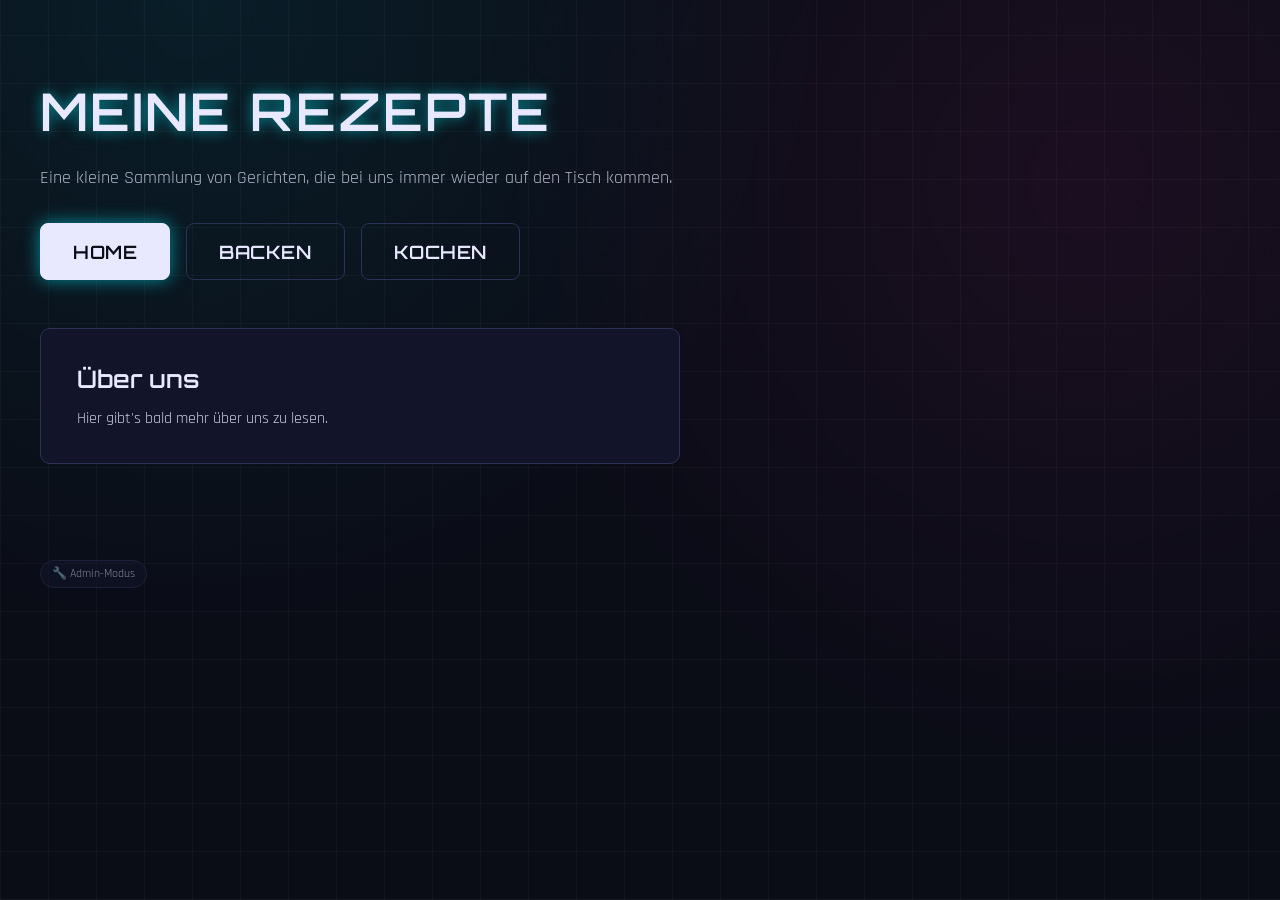
==== index.html @ 1519b30f "Layout großzügiger gestalten, Admin-Leiste aus Fixed-Position lösen Breitere Container (960px -> 128" ====
<!DOCTYPE html>
<html lang="de">
<head>
  <meta charset="UTF-8">
  <meta name="viewport" content="width=device-width, initial-scale=1.0">
  <title>Meine Rezepte</title>
  <link rel="preconnect" href="https://fonts.googleapis.com">
  <link rel="preconnect" href="https://fonts.gstatic.com" crossorigin>
  <link href="https://fonts.googleapis.com/css2?family=Orbitron:wght@600;700&family=Rajdhani:wght@500;600&display=swap" rel="stylesheet">
  <link rel="stylesheet" href="style.css">
</head>
<body>
  <header>
    <h1>Meine Rezepte</h1>
    <p>Eine kleine Sammlung von Gerichten, die bei uns immer wieder auf den Tisch kommen.</p>
  </header>

  <nav class="site-nav" aria-label="Hauptnavigation">
    <a class="nav-tab aktiv" href="index.html">Home</a>
    <a class="nav-tab" href="backen.html">Backen</a>
    <a class="nav-tab" href="kochen.html">Kochen</a>
  </nav>

  <main>
    <section class="ueber-uns">
      <h2>Über uns</h2>
      <p>Hier gibt's bald mehr über uns zu lesen.</p>
    </section>
  </main>

  <div class="admin-bereich">
    <button id="admin-toggle" class="admin-toggle" type="button" aria-pressed="false">🔧 Admin-Modus</button>
    <div class="admin-badge">🔧 Admin-Modus aktiv</div>
  </div>

  <script src="app.js"></script>
  <script>
    adminModusInitialisieren();
  </script>
</body>
</html>
---- style.css ----
:root {
  --bg: #0a0c16;
  --text: #E8E9FF;
  --karte-bg: #12152a;
  --linie: #2c3157;
  --backen: #ff2ea6;
  --kochen: #00f0ff;
  --font-headline: "Orbitron", sans-serif;
  --font-body: "Rajdhani", sans-serif;
  --karte-glow: 0 0 22px rgba(0, 240, 255, 0.25);
  --headline-glow: 0 0 14px rgba(0, 240, 255, 0.55);
  --headline-transform: uppercase;
  --headline-spacing: 0.04em;
}

* {
  box-sizing: border-box;
}

body {
  margin: 0;
  background:
    radial-gradient(circle at 15% 0%, rgba(0, 240, 255, 0.08), transparent 45%),
    radial-gradient(circle at 85% 20%, rgba(255, 46, 166, 0.07), transparent 45%),
    repeating-linear-gradient(0deg, rgba(232, 233, 255, 0.035) 0 1px, transparent 1px 48px),
    repeating-linear-gradient(90deg, rgba(232, 233, 255, 0.035) 0 1px, transparent 1px 48px),
    var(--bg);
  background-attachment: fixed;
  color: var(--text);
  font-family: var(--font-body);
  line-height: 1.5;
  transition: background 0.2s ease, color 0.2s ease;
}

header {
  max-width: 1280px;
  margin: 0 auto;
  padding: 4.5rem 2.5rem 2rem;
}

header h1 {
  font-family: var(--font-headline);
  font-weight: 600;
  font-size: 3.25rem;
  margin: 0 0 0.85rem;
  text-shadow: var(--headline-glow);
  text-transform: var(--headline-transform);
  letter-spacing: var(--headline-spacing);
}

header p {
  margin: 0;
  color: var(--text);
  opacity: 0.75;
  font-size: 1.15rem;
}

.site-nav {
  max-width: 1280px;
  margin: 0 auto;
  padding: 0 2.5rem 3rem;
  display: flex;
  gap: 1rem;
}

.nav-tab {
  font-family: var(--font-headline);
  font-weight: 600;
  font-size: 1.15rem;
  text-transform: uppercase;
  letter-spacing: 0.03em;
  text-decoration: none;
  background: transparent;
  border: 1px solid var(--linie);
  color: var(--text);
  padding: 0.85rem 2rem;
  border-radius: 8px;
  cursor: pointer;
  transition: box-shadow 0.15s ease, border-color 0.15s ease, transform 0.15s ease;
}

.nav-tab:hover {
  border-color: var(--text);
  transform: translateY(-2px);
}

.nav-tab.aktiv {
  background: var(--text);
  color: var(--bg);
  border-color: var(--text);
  box-shadow: 0 0 18px rgba(0, 240, 255, 0.55);
}

.nav-tab:focus-visible,
.button:focus-visible,
a:focus-visible {
  outline: 2px solid var(--text);
  outline-offset: 2px;
}

main {
  max-width: 1280px;
  margin: 0 auto;
  padding: 0 2.5rem 6rem;
}

.suche-feld {
  display: block;
  width: 100%;
  max-width: 380px;
  margin: 0 0 2.25rem;
  font-family: var(--font-body);
  font-size: 1rem;
  background: var(--karte-bg);
  border: 1px solid var(--linie);
  color: var(--text);
  padding: 0.65rem 1.1rem;
  border-radius: 8px;
}

.suche-feld::placeholder {
  color: var(--text);
  opacity: 0.5;
}

.suche-feld:focus-visible {
  outline: 2px solid var(--kochen);
  outline-offset: 2px;
  border-color: var(--kochen);
}

.grid {
  display: grid;
  grid-template-columns: repeat(auto-fill, minmax(280px, 1fr));
  gap: 2rem;
}

.ueber-uns {
  background: var(--karte-bg);
  border: 1px solid var(--linie);
  border-radius: 10px;
  padding: 2rem 2.25rem;
  max-width: 640px;
}

.ueber-uns h2 {
  font-family: var(--font-headline);
  font-weight: 600;
  font-size: 1.5rem;
  margin: 0 0 0.6rem;
}

.ueber-uns p {
  margin: 0;
  opacity: 0.85;
}

.karte {
  background: var(--karte-bg);
  border: 1px solid var(--linie);
  border-radius: 10px;
  overflow: hidden;
  transition: transform 0.15s ease, box-shadow 0.15s ease, border-color 0.15s ease;
}

.karte:hover {
  transform: translateY(-3px);
  box-shadow: var(--karte-glow);
  border-color: var(--kochen);
}

.karte img {
  width: 100%;
  height: 180px;
  object-fit: cover;
  display: block;
  border-bottom: 1px solid var(--linie);
}

.karte-inhalt {
  padding: 1.4rem 1.5rem 1.6rem;
}

.karte h2 {
  font-family: var(--font-headline);
  font-weight: 600;
  font-size: 1.3rem;
  margin: 0 0 0.5rem;
}

.kategorie-label {
  display: inline-flex;
  align-items: center;
  gap: 0.45rem;
  font-size: 0.9rem;
  margin-bottom: 1rem;
}

.punkt {
  width: 9px;
  height: 9px;
  border-radius: 50%;
  display: inline-block;
  box-shadow: 0 0 6px currentColor;
}

.punkt.backen {
  background: var(--backen);
  color: var(--backen);
}

.punkt.kochen {
  background: var(--kochen);
  color: var(--kochen);
}

.karte-buttons {
  display: flex;
  gap: 0.6rem;
}

.button {
  font-family: var(--font-body);
  font-size: 0.9rem;
  text-decoration: none;
  color: var(--text);
  background: transparent;
  border: 1px solid var(--linie);
  border-radius: 6px;
  padding: 0.5rem 0.9rem;
  cursor: pointer;
  transition: box-shadow 0.15s ease, border-color 0.15s ease;
}

.button:hover {
  border-color: var(--kochen);
  box-shadow: 0 0 10px rgba(0, 240, 255, 0.4);
}

.admin-bereich {
  max-width: 1280px;
  margin: 0 auto;
  padding: 0 2.5rem 3rem;
  display: flex;
  align-items: center;
  gap: 0.75rem;
}

.admin-toggle {
  font-family: var(--font-body);
  font-size: 0.75rem;
  background: var(--karte-bg);
  border: 1px solid var(--linie);
  color: var(--text);
  padding: 0.35rem 0.7rem;
  border-radius: 999px;
  cursor: pointer;
  opacity: 0.55;
  transition: opacity 0.15s ease, border-color 0.15s ease;
}

.admin-toggle:hover,
.admin-toggle:focus-visible {
  opacity: 1;
  border-color: var(--kochen);
}

.admin-badge {
  display: none;
  background: var(--karte-bg);
  border: 1px solid var(--backen);
  color: var(--backen);
  padding: 0.35rem 0.8rem;
  border-radius: 999px;
  font-family: var(--font-body);
  font-size: 0.8rem;
  box-shadow: 0 0 12px rgba(255, 46, 166, 0.4);
}

:root[data-admin] .admin-badge {
  display: inline-block;
}

@media (max-width: 600px) {
  .grid {
    grid-template-columns: 1fr;
  }

  header h1 {
    font-size: 2.2rem;
  }

  header,
  .site-nav,
  main {
    padding-left: 1.25rem;
    padding-right: 1.25rem;
  }
}
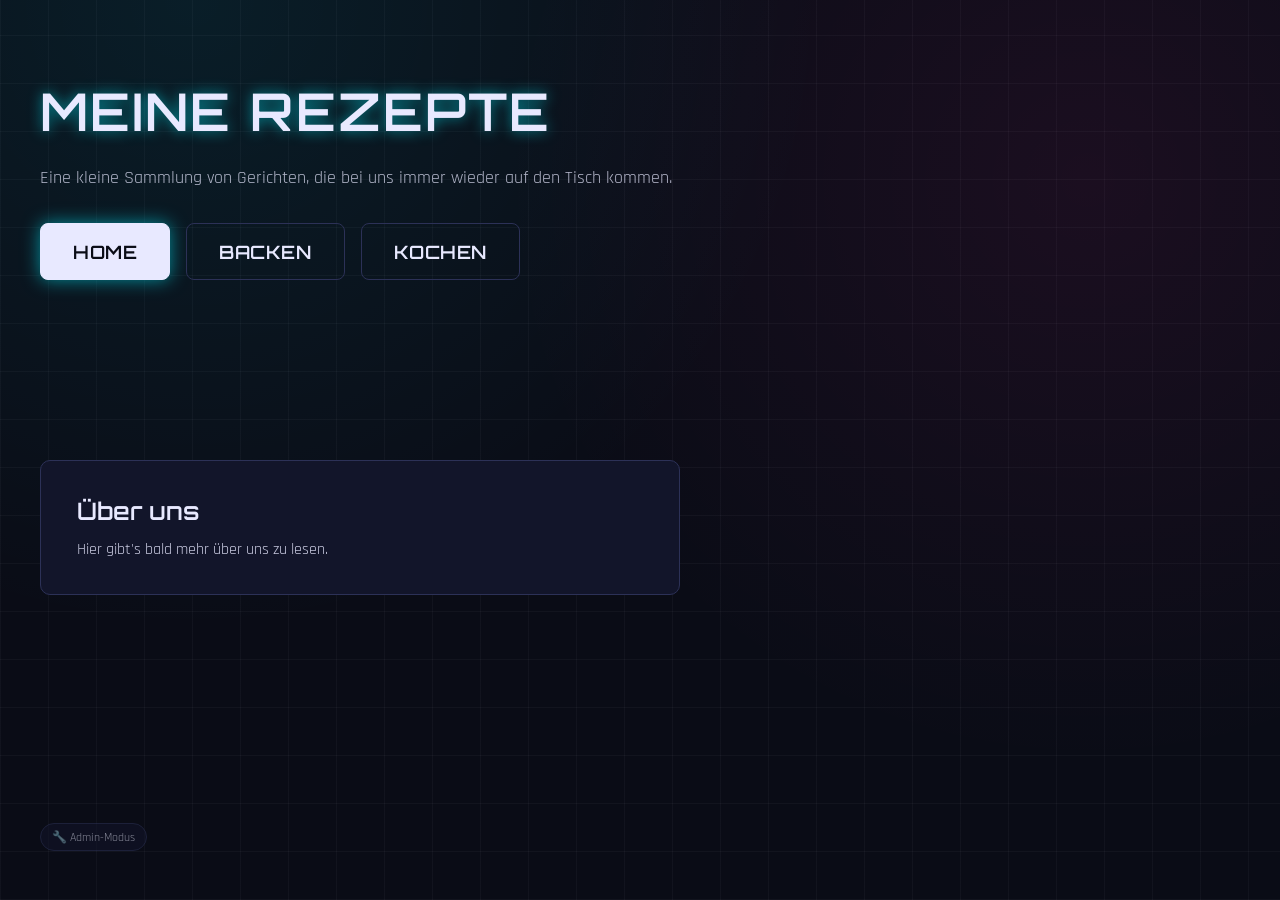
==== commit 7a5b277d: "Home-Inhalt vertikal zentrieren statt oben festzukleben Bei wenig Inhalt (nur "Über uns") wirkte die" ====
--- a/index.html
+++ b/index.html
@@ -21,7 +21,7 @@
     <a class="nav-tab" href="kochen.html">Kochen</a>
   </nav>
 
-  <main>
+  <main class="main-zentriert">
     <section class="ueber-uns">
       <h2>Über uns</h2>
       <p>Hier gibt's bald mehr über uns zu lesen.</p>
--- a/style.css
+++ b/style.css
@@ -104,6 +104,13 @@
   padding: 0 2.5rem 6rem;
 }
 
+.main-zentriert {
+  min-height: 55vh;
+  display: flex;
+  flex-direction: column;
+  justify-content: center;
+}
+
 .suche-feld {
   display: block;
   width: 100%;
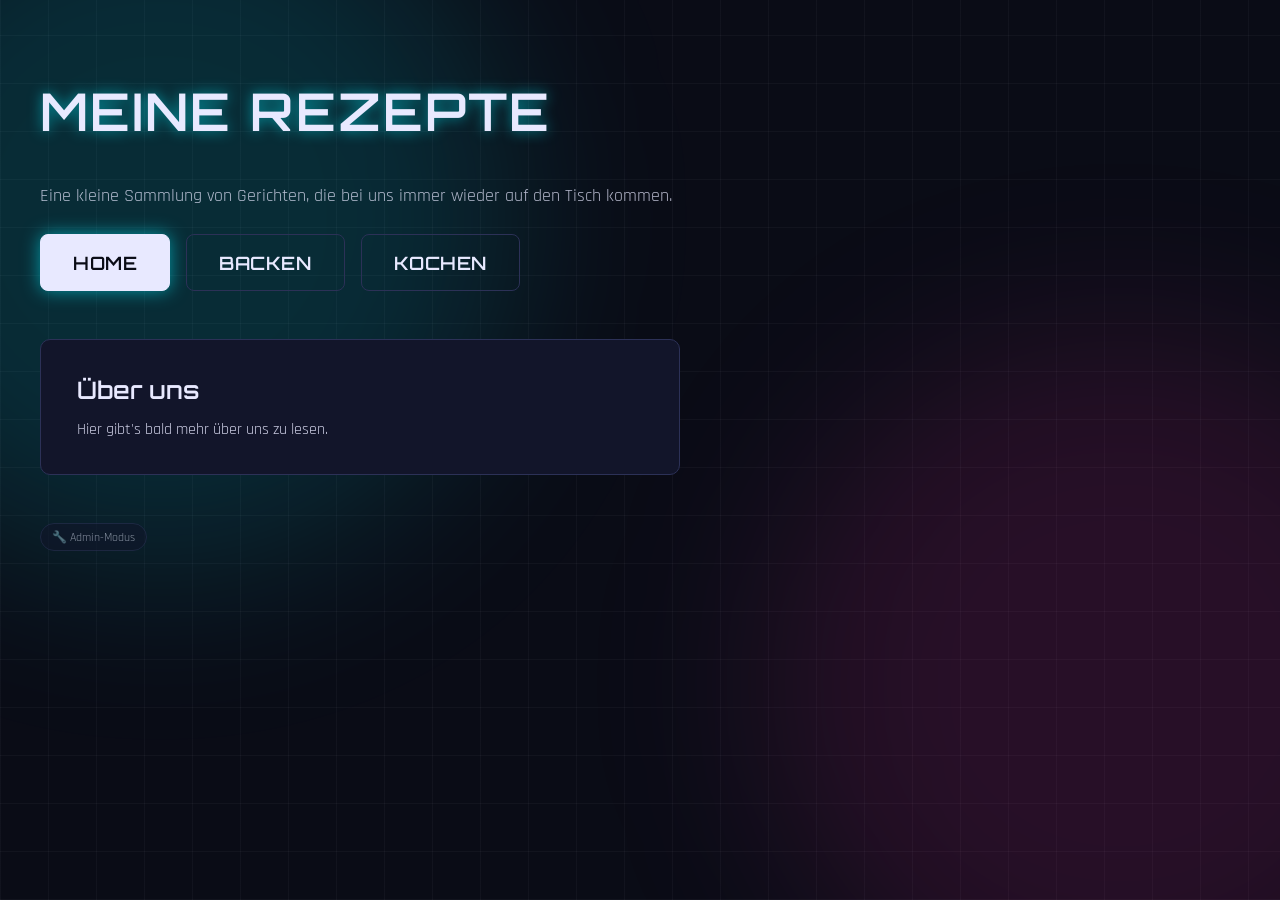
==== commit 2115afdd: "Seiten auf positioniertes Element-Schema umstellen (Fundament für Editor) Phase 0 des Plans für eine" ====
--- a/index.html
+++ b/index.html
@@ -10,32 +10,15 @@
   <link rel="stylesheet" href="style.css">
 </head>
 <body>
-  <header>
-    <h1>Meine Rezepte</h1>
-    <p>Eine kleine Sammlung von Gerichten, die bei uns immer wieder auf den Tisch kommen.</p>
-  </header>
-
-  <nav class="site-nav" aria-label="Hauptnavigation">
-    <a class="nav-tab aktiv" href="index.html">Home</a>
-    <a class="nav-tab" href="backen.html">Backen</a>
-    <a class="nav-tab" href="kochen.html">Kochen</a>
-  </nav>
-
-  <main class="main-zentriert">
-    <section class="ueber-uns">
-      <h2>Über uns</h2>
-      <p>Hier gibt's bald mehr über uns zu lesen.</p>
-    </section>
+  <main>
+    <div class="leinwand-aussen" id="leinwand-aussen">
+      <div class="leinwand" id="leinwand"></div>
+    </div>
   </main>
-
-  <div class="admin-bereich">
-    <button id="admin-toggle" class="admin-toggle" type="button" aria-pressed="false">🔧 Admin-Modus</button>
-    <div class="admin-badge">🔧 Admin-Modus aktiv</div>
-  </div>
 
   <script src="app.js"></script>
   <script>
-    adminModusInitialisieren();
+    seiteRendern("seiten/home.json");
   </script>
 </body>
 </html>
--- a/style.css
+++ b/style.css
@@ -19,9 +19,9 @@
 
 body {
   margin: 0;
+  position: relative;
+  overflow-x: hidden;
   background:
-    radial-gradient(circle at 15% 0%, rgba(0, 240, 255, 0.08), transparent 45%),
-    radial-gradient(circle at 85% 20%, rgba(255, 46, 166, 0.07), transparent 45%),
     repeating-linear-gradient(0deg, rgba(232, 233, 255, 0.035) 0 1px, transparent 1px 48px),
     repeating-linear-gradient(90deg, rgba(232, 233, 255, 0.035) 0 1px, transparent 1px 48px),
     var(--bg);
@@ -32,23 +32,77 @@
   transition: background 0.2s ease, color 0.2s ease;
 }
 
-header {
+body::before,
+body::after {
+  content: "";
+  position: fixed;
+  width: 55vmax;
+  height: 55vmax;
+  border-radius: 50%;
+  filter: blur(90px);
+  z-index: -1;
+  pointer-events: none;
+}
+
+body::before {
+  top: -15%;
+  left: -15%;
+  background: rgba(0, 240, 255, 0.14);
+  animation: glow-drift-a 24s ease-in-out infinite alternate;
+}
+
+body::after {
+  bottom: -15%;
+  right: -15%;
+  background: rgba(255, 46, 166, 0.12);
+  animation: glow-drift-b 28s ease-in-out infinite alternate;
+}
+
+@keyframes glow-drift-a {
+  0% { transform: translate(0, 0); }
+  100% { transform: translate(12vw, 8vh); }
+}
+
+@keyframes glow-drift-b {
+  0% { transform: translate(0, 0); }
+  100% { transform: translate(-10vw, -10vh); }
+}
+
+@media (prefers-reduced-motion: reduce) {
+  body::before,
+  body::after {
+    animation: none;
+  }
+}
+
+.leinwand-aussen {
   max-width: 1280px;
   margin: 0 auto;
-  padding: 4.5rem 2.5rem 2rem;
-}
-
-header h1 {
+  position: relative;
+  overflow: hidden;
+}
+
+.leinwand {
+  position: relative;
+  width: 1280px;
+  transform-origin: top left;
+}
+
+.leinwand-element {
+  position: absolute;
+}
+
+.leinwand-h1 {
   font-family: var(--font-headline);
   font-weight: 600;
   font-size: 3.25rem;
-  margin: 0 0 0.85rem;
+  margin: 0;
   text-shadow: var(--headline-glow);
   text-transform: var(--headline-transform);
   letter-spacing: var(--headline-spacing);
 }
 
-header p {
+.leinwand-p {
   margin: 0;
   color: var(--text);
   opacity: 0.75;
@@ -56,9 +110,6 @@
 }
 
 .site-nav {
-  max-width: 1280px;
-  margin: 0 auto;
-  padding: 0 2.5rem 3rem;
   display: flex;
   gap: 1rem;
 }
@@ -98,19 +149,6 @@
   outline-offset: 2px;
 }
 
-main {
-  max-width: 1280px;
-  margin: 0 auto;
-  padding: 0 2.5rem 6rem;
-}
-
-.main-zentriert {
-  min-height: 55vh;
-  display: flex;
-  flex-direction: column;
-  justify-content: center;
-}
-
 .suche-feld {
   display: block;
   width: 100%;
@@ -245,12 +283,10 @@
 }
 
 .admin-bereich {
-  max-width: 1280px;
-  margin: 0 auto;
-  padding: 0 2.5rem 3rem;
   display: flex;
   align-items: center;
   gap: 0.75rem;
+  padding-bottom: 3rem;
 }
 
 .admin-toggle {
@@ -293,14 +329,37 @@
     grid-template-columns: 1fr;
   }
 
-  header h1 {
+  .leinwand-h1 {
     font-size: 2.2rem;
   }
 
-  header,
-  .site-nav,
-  main {
+  .leinwand-aussen {
+    max-width: none;
+    overflow: visible;
     padding-left: 1.25rem;
     padding-right: 1.25rem;
   }
-}
+
+  .leinwand {
+    width: 100% !important;
+    height: auto !important;
+    transform: none !important;
+  }
+
+  .leinwand-element {
+    position: static !important;
+    left: auto !important;
+    top: auto !important;
+    width: 100% !important;
+    margin-bottom: 1.5rem;
+  }
+
+  .site-nav {
+    flex-wrap: wrap;
+  }
+
+  .nav-tab {
+    font-size: 1rem;
+    padding: 0.7rem 1.25rem;
+  }
+}
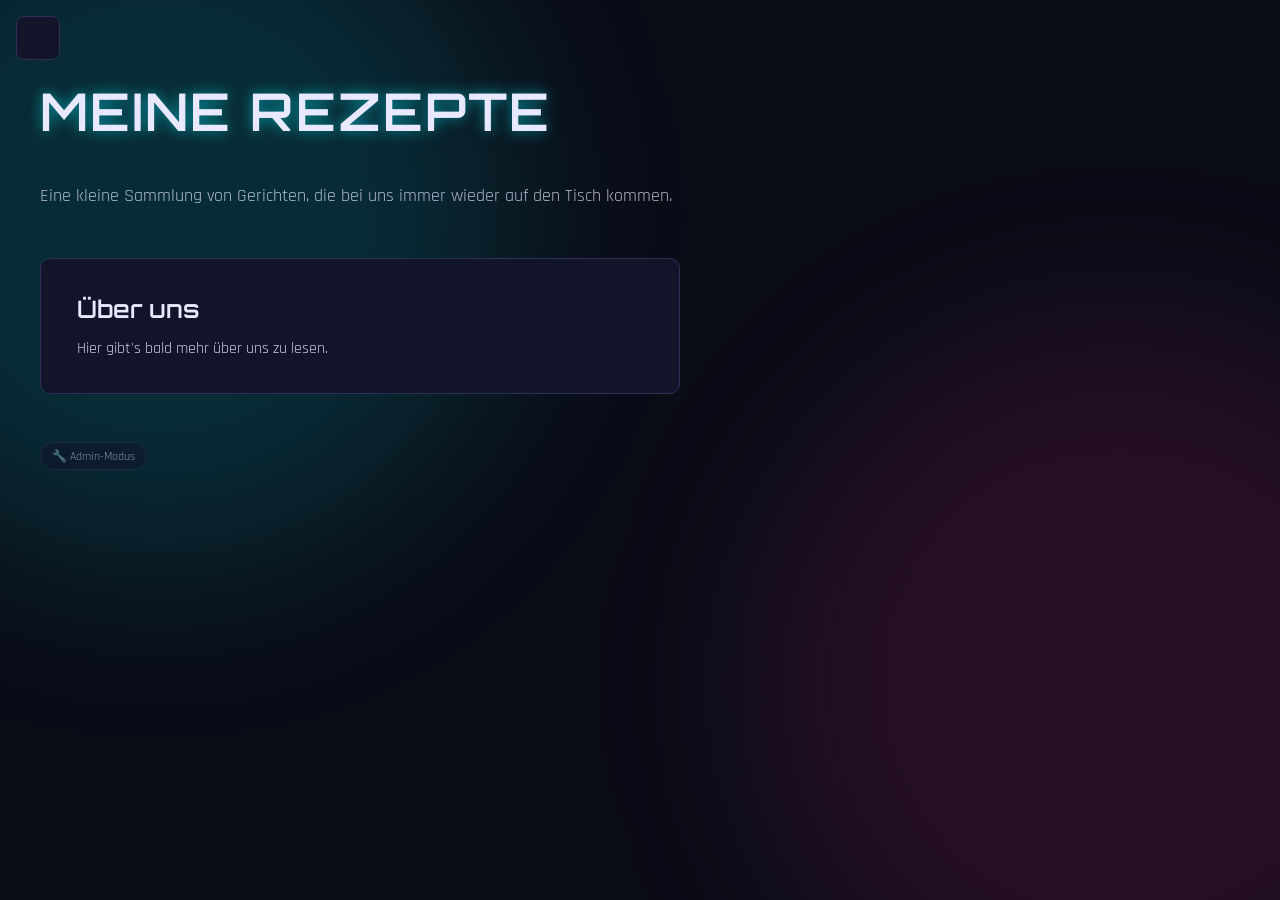
==== commit a0b81b76: "Rezept-Detailseite, Filter, Countdown, Zufalls-Rezept, Favicon und Open Graph Co-Authored-By: Claude" ====
--- a/index.html
+++ b/index.html
@@ -4,6 +4,14 @@
   <meta charset="UTF-8">
   <meta name="viewport" content="width=device-width, initial-scale=1.0">
   <title>Meine Rezepte</title>
+  <meta name="description" content="Unsere Rezeptsammlung zum Backen und Kochen, mit Festen und Jahreszeiten.">
+  <meta property="og:type" content="website">
+  <meta property="og:locale" content="de_DE">
+  <meta property="og:site_name" content="Meine Rezepte">
+  <meta property="og:title" content="Meine Rezepte">
+  <meta property="og:description" content="Unsere Rezeptsammlung zum Backen und Kochen, mit Festen und Jahreszeiten.">
+  <meta property="og:url" content="https://redcommand99779.github.io/websiterezepte/">
+  <link rel="icon" type="image/svg+xml" href="favicon.svg">
   <link rel="preconnect" href="https://fonts.googleapis.com">
   <link rel="preconnect" href="https://fonts.gstatic.com" crossorigin>
   <link href="https://fonts.googleapis.com/css2?family=Orbitron:wght@600;700&family=Rajdhani:wght@500;600&display=swap" rel="stylesheet">
--- a/style.css
+++ b/style.css
@@ -21,11 +21,7 @@
   margin: 0;
   position: relative;
   overflow-x: hidden;
-  background:
-    repeating-linear-gradient(0deg, rgba(232, 233, 255, 0.035) 0 1px, transparent 1px 48px),
-    repeating-linear-gradient(90deg, rgba(232, 233, 255, 0.035) 0 1px, transparent 1px 48px),
-    var(--bg);
-  background-attachment: fixed;
+  background: var(--bg);
   color: var(--text);
   font-family: var(--font-body);
   line-height: 1.5;
@@ -90,6 +86,59 @@
 
 .leinwand-element {
   position: absolute;
+  z-index: 1;
+}
+
+.leinwand-element[data-typ="kasten"] {
+  z-index: 0;
+}
+
+.leinwand-element[data-typ="seitenende"],
+.leinwand-element.nach-seitenende {
+  display: none;
+}
+
+.leinwand-kasten {
+  width: 100%;
+  height: 100%;
+  background: var(--karte-bg);
+  border: 1px solid var(--linie);
+  border-radius: 10px;
+}
+
+.leinwand-bild {
+  display: block;
+  width: 100%;
+  height: 100%;
+  object-fit: cover;
+  border: 1px solid var(--linie);
+  border-radius: 10px;
+}
+
+.leinwand-knopf {
+  display: flex;
+  align-items: center;
+  justify-content: center;
+  box-sizing: border-box;
+  height: 100%;
+  padding: 0.8rem 1.8rem;
+  font-size: 1.05rem;
+  white-space: nowrap;
+}
+
+.leinwand-text {
+  margin: 0;
+  font-size: 1.15rem;
+  line-height: 1.6;
+}
+
+.leinwand-h2 {
+  margin: 0;
+  font-family: var(--font-headline);
+  font-weight: 600;
+  font-size: 2rem;
+  text-shadow: var(--headline-glow);
+  letter-spacing: var(--headline-spacing);
 }
 
 .leinwand-h1 {
@@ -109,40 +158,270 @@
   font-size: 1.15rem;
 }
 
-.site-nav {
-  display: flex;
-  gap: 1rem;
-}
-
-.nav-tab {
+.seitenleiste-knopf {
+  position: fixed;
+  top: 16px;
+  left: 16px;
+  z-index: 110;
+  display: flex;
+  flex-direction: column;
+  justify-content: center;
+  gap: 5px;
+  width: 44px;
+  height: 44px;
+  padding: 0 11px;
+  background: var(--karte-bg);
+  border: 1px solid var(--linie);
+  border-radius: 8px;
+  cursor: pointer;
+  transition: border-color 0.15s ease, box-shadow 0.15s ease;
+}
+
+.seitenleiste-knopf span {
+  display: block;
+  height: 2px;
+  background: var(--text);
+  border-radius: 1px;
+}
+
+.seitenleiste-knopf:hover,
+.seitenleiste-knopf[aria-expanded="true"] {
+  border-color: var(--text);
+  box-shadow: 0 0 14px rgba(0, 240, 255, 0.4);
+}
+
+.seitenleiste-hintergrund {
+  position: fixed;
+  inset: 0;
+  z-index: 100;
+  background: rgba(5, 6, 12, 0.6);
+  opacity: 0;
+  visibility: hidden;
+  transition: opacity 0.2s ease, visibility 0s linear 0.2s;
+}
+
+.seitenleiste-hintergrund.offen {
+  opacity: 1;
+  visibility: visible;
+  transition-delay: 0s;
+}
+
+.seitenleiste {
+  position: fixed;
+  top: 0;
+  bottom: 0;
+  left: 0;
+  z-index: 105;
+  width: 280px;
+  max-width: 85vw;
+  padding: 76px 1rem 1.5rem;
+  overflow-y: auto;
+  background: var(--karte-bg);
+  border-right: 1px solid var(--linie);
+  transform: translateX(-100%);
+  visibility: hidden;
+  transition: transform 0.2s ease, visibility 0s linear 0.2s;
+}
+
+.seitenleiste.offen {
+  transform: none;
+  visibility: visible;
+  box-shadow: 0 0 30px rgba(0, 240, 255, 0.2);
+  transition-delay: 0s;
+}
+
+@media (prefers-reduced-motion: reduce) {
+  .seitenleiste,
+  .seitenleiste-hintergrund {
+    transition: none;
+  }
+}
+
+.seitenleiste nav {
+  display: flex;
+  flex-direction: column;
+  gap: 0.35rem;
+}
+
+.seitenleiste-link {
+  display: block;
   font-family: var(--font-headline);
   font-weight: 600;
-  font-size: 1.15rem;
+  font-size: 1rem;
   text-transform: uppercase;
   letter-spacing: 0.03em;
   text-decoration: none;
-  background: transparent;
-  border: 1px solid var(--linie);
-  color: var(--text);
-  padding: 0.85rem 2rem;
+  color: var(--text);
+  padding: 0.7rem 1rem;
+  border: 1px solid transparent;
   border-radius: 8px;
-  cursor: pointer;
-  transition: box-shadow 0.15s ease, border-color 0.15s ease, transform 0.15s ease;
-}
-
-.nav-tab:hover {
-  border-color: var(--text);
-  transform: translateY(-2px);
-}
-
-.nav-tab.aktiv {
+  transition: border-color 0.15s ease, background 0.15s ease;
+}
+
+.seitenleiste-link:hover {
+  border-color: var(--linie);
+}
+
+.seitenleiste-link.aktiv {
   background: var(--text);
   color: var(--bg);
+  box-shadow: 0 0 18px rgba(0, 240, 255, 0.55);
+}
+
+.seitenleiste-link small {
+  display: block;
+  font-family: var(--font-body);
+  font-size: 0.85rem;
+  font-weight: 500;
+  text-transform: none;
+  letter-spacing: 0;
+  opacity: 0.7;
+}
+
+.seitenleiste-link.gesperrt {
+  opacity: 0.4;
+  cursor: not-allowed;
+}
+
+.seitenleiste-link.gesperrt:hover {
+  border-color: transparent;
+}
+
+.seitenleiste-gruppe {
+  margin-top: 0.75rem;
+}
+
+.seitenleiste-gruppe summary {
+  display: flex;
+  align-items: center;
+  justify-content: space-between;
+  padding: 0.5rem 1rem;
+  cursor: pointer;
+  list-style: none;
+  font-size: 0.85rem;
+  font-weight: 600;
+  text-transform: uppercase;
+  letter-spacing: 0.12em;
+  opacity: 0.65;
+}
+
+.seitenleiste-gruppe summary::-webkit-details-marker {
+  display: none;
+}
+
+.seitenleiste-gruppe summary::after {
+  content: "";
+  width: 0.5rem;
+  height: 0.5rem;
+  border-right: 2px solid currentColor;
+  border-bottom: 2px solid currentColor;
+  transform: rotate(45deg);
+  transition: transform 0.15s ease;
+}
+
+.seitenleiste-gruppe[open] summary::after {
+  transform: rotate(-135deg);
+}
+
+.seitenleiste-gruppe .seitenleiste-link {
+  margin-top: 0.35rem;
+}
+
+.seitenleiste-zufall {
+  width: 100%;
+  margin-bottom: 0.5rem;
+  background: transparent;
+  border-color: var(--linie);
+  text-align: left;
+  cursor: pointer;
+}
+
+.seitenleiste-zufall:hover {
   border-color: var(--text);
-  box-shadow: 0 0 18px rgba(0, 240, 255, 0.55);
-}
-
-.nav-tab:focus-visible,
+}
+
+.seitenleiste-hinweis {
+  margin: 0 0 0.75rem;
+  padding: 0 1rem;
+  font-size: 0.9rem;
+  opacity: 0.7;
+}
+
+.seitenleiste-hinweis:empty {
+  display: none;
+}
+
+.zurueck-link {
+  display: inline-block;
+  margin-bottom: 1rem;
+  color: var(--text);
+  opacity: 0.75;
+  text-decoration: none;
+}
+
+.zurueck-link:hover {
+  opacity: 1;
+}
+
+.rezept-meta {
+  display: flex;
+  flex-wrap: wrap;
+  gap: 0.5rem;
+  margin: 1rem 0 1.5rem;
+}
+
+.rezept-meta-chip {
+  font-size: 0.95rem;
+  padding: 0.2rem 0.85rem;
+  border: 1px solid var(--linie);
+  border-radius: 999px;
+  background: var(--karte-bg);
+}
+
+.rezept-bild {
+  display: block;
+  width: 100%;
+  height: 320px;
+  object-fit: cover;
+  margin-bottom: 1.5rem;
+  border: 1px solid var(--linie);
+  border-radius: 10px;
+}
+
+.rezept-abschnitt {
+  margin: 1.5rem 0 0.75rem;
+  font-family: var(--font-headline);
+  font-weight: 600;
+  font-size: 1.4rem;
+  text-shadow: var(--headline-glow);
+}
+
+#rezept-detail ul,
+#rezept-detail ol {
+  margin: 0;
+  padding-left: 1.4rem;
+  font-size: 1.15rem;
+  line-height: 1.7;
+}
+
+#rezept-detail li {
+  margin-bottom: 0.35rem;
+}
+
+.rezept-pdf {
+  display: inline-block;
+  margin-top: 1.75rem;
+}
+
+.leer-hinweis {
+  margin: 0;
+  font-size: 1.15rem;
+  opacity: 0.6;
+}
+
+.seitenleiste-link:focus-visible,
+.seitenleiste-knopf:focus-visible,
+.seitenleiste-gruppe summary:focus-visible,
 .button:focus-visible,
 a:focus-visible {
   outline: 2px solid var(--text);
@@ -153,7 +432,7 @@
   display: block;
   width: 100%;
   max-width: 380px;
-  margin: 0 0 2.25rem;
+  margin: 0 0 1rem;
   font-family: var(--font-body);
   font-size: 1rem;
   background: var(--karte-bg);
@@ -174,10 +453,49 @@
   border-color: var(--kochen);
 }
 
+.filter-leiste {
+  display: flex;
+  flex-wrap: wrap;
+  gap: 0.6rem;
+}
+
+.filter-leiste[hidden] {
+  display: none;
+}
+
+.filter-chip {
+  font-family: var(--font-body);
+  font-size: 0.95rem;
+  font-weight: 600;
+  color: var(--text);
+  background: transparent;
+  border: 1px solid var(--linie);
+  border-radius: 999px;
+  padding: 0.35rem 1rem;
+  cursor: pointer;
+  transition: border-color 0.15s ease, background 0.15s ease;
+}
+
+.filter-chip:hover {
+  border-color: var(--text);
+}
+
+.filter-chip[aria-pressed="true"] {
+  background: var(--text);
+  color: var(--bg);
+  border-color: var(--text);
+}
+
+.filter-chip:focus-visible {
+  outline: 2px solid var(--text);
+  outline-offset: 2px;
+}
+
 .grid {
   display: grid;
   grid-template-columns: repeat(auto-fill, minmax(280px, 1fr));
   gap: 2rem;
+  margin-top: 1.25rem;
 }
 
 .ueber-uns {
@@ -220,6 +538,25 @@
   object-fit: cover;
   display: block;
   border-bottom: 1px solid var(--linie);
+}
+
+.karte-bildlink {
+  display: block;
+}
+
+.karte-bild-leer {
+  height: 180px;
+  background: var(--bg);
+  border-bottom: 1px solid var(--linie);
+}
+
+.karte h2 a {
+  color: inherit;
+  text-decoration: none;
+}
+
+.karte h2 a:hover {
+  text-shadow: var(--headline-glow);
 }
 
 .karte-inhalt {
@@ -336,8 +673,7 @@
   .leinwand-aussen {
     max-width: none;
     overflow: visible;
-    padding-left: 1.25rem;
-    padding-right: 1.25rem;
+    padding: 4.5rem 1.25rem 0;
   }
 
   .leinwand {
@@ -353,13 +689,4 @@
     width: 100% !important;
     margin-bottom: 1.5rem;
   }
-
-  .site-nav {
-    flex-wrap: wrap;
-  }
-
-  .nav-tab {
-    font-size: 1rem;
-    padding: 0.7rem 1.25rem;
-  }
-}
+}
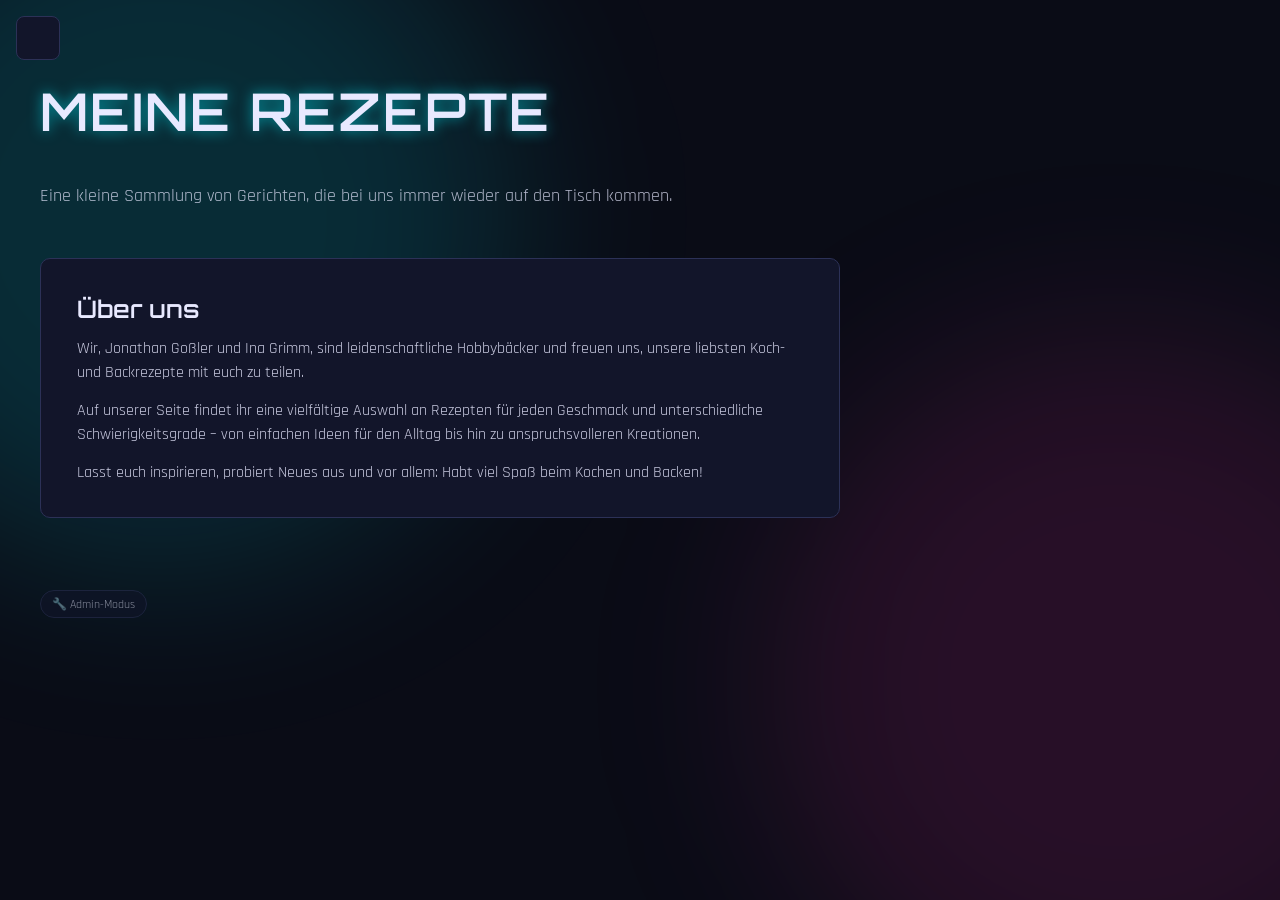
==== commit abcdf1d3: "Besucherstatistik mit GoatCounter Co-Authored-By: Claude Sonnet 5.5 <noreply@anthropic.com>" ====
--- a/index.html
+++ b/index.html
@@ -24,6 +24,7 @@
     </div>
   </main>
 
+  <script src="stats.js"></script>
   <script src="app.js"></script>
   <script>
     seiteRendern("seiten/home.json");
--- a/style.css
+++ b/style.css
@@ -278,8 +278,12 @@
   opacity: 0.7;
 }
 
+.seitenleiste-link .countdown:empty {
+  display: none;
+}
+
 .seitenleiste-link.gesperrt {
-  opacity: 0.4;
+  opacity: 0.55;
   cursor: not-allowed;
 }
 
@@ -503,7 +507,7 @@
   border: 1px solid var(--linie);
   border-radius: 10px;
   padding: 2rem 2.25rem;
-  max-width: 640px;
+  max-width: 800px;
 }
 
 .ueber-uns h2 {
@@ -514,8 +518,12 @@
 }
 
 .ueber-uns p {
-  margin: 0;
+  margin: 0 0 0.9rem;
   opacity: 0.85;
+}
+
+.ueber-uns p:last-child {
+  margin-bottom: 0;
 }
 
 .karte {
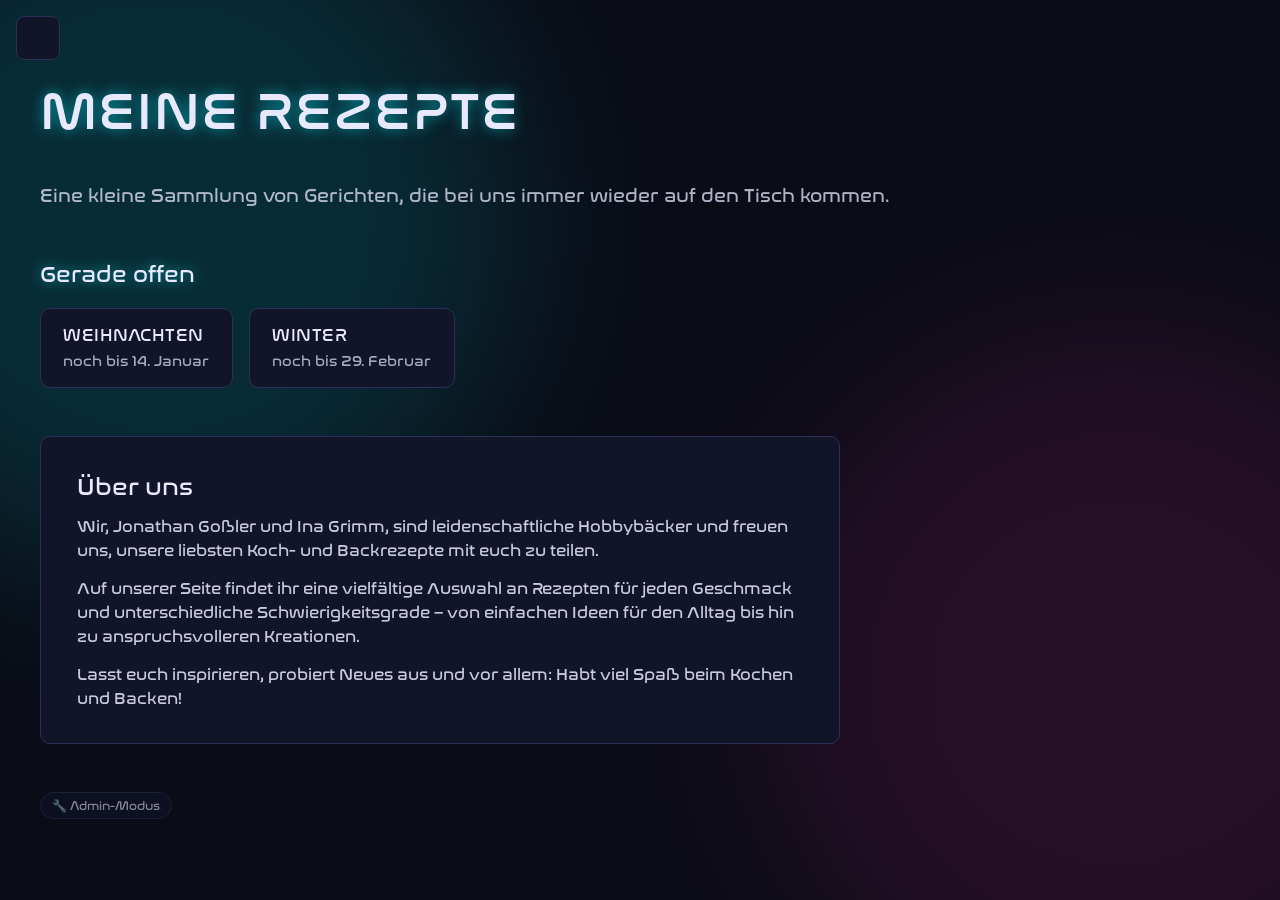
==== commit 56b6a901: "Nasalization als einzige Schrift, Schriftauswahl und Google Fonts entfernt Co-Authored-By: Claude So" ====
--- a/index.html
+++ b/index.html
@@ -12,9 +12,6 @@
   <meta property="og:description" content="Unsere Rezeptsammlung zum Backen und Kochen, mit Festen und Jahreszeiten.">
   <meta property="og:url" content="https://redcommand99779.github.io/websiterezepte/">
   <link rel="icon" type="image/svg+xml" href="favicon.svg">
-  <link rel="preconnect" href="https://fonts.googleapis.com">
-  <link rel="preconnect" href="https://fonts.gstatic.com" crossorigin>
-  <link href="https://fonts.googleapis.com/css2?family=Orbitron:wght@600;700&family=Rajdhani:wght@500;600&display=swap" rel="stylesheet">
   <link rel="stylesheet" href="style.css">
 </head>
 <body>
--- a/style.css
+++ b/style.css
@@ -1,3 +1,10 @@
+@font-face {
+  font-family: "Nasalization";
+  src: url("schriften/typodermic/nasalization.otf") format("opentype");
+  font-weight: 100 900;
+  font-display: swap;
+}
+
 :root {
   --bg: #0a0c16;
   --text: #E8E9FF;
@@ -5,8 +12,8 @@
   --linie: #2c3157;
   --backen: #ff2ea6;
   --kochen: #00f0ff;
-  --font-headline: "Orbitron", sans-serif;
-  --font-body: "Rajdhani", sans-serif;
+  --font-headline: "Nasalization", sans-serif;
+  --font-body: "Nasalization", sans-serif;
   --karte-glow: 0 0 22px rgba(0, 240, 255, 0.25);
   --headline-glow: 0 0 14px rgba(0, 240, 255, 0.55);
   --headline-transform: uppercase;
@@ -367,6 +374,159 @@
   opacity: 1;
 }
 
+.herz {
+  display: inline-flex;
+  align-items: center;
+  justify-content: center;
+  width: 38px;
+  height: 38px;
+  padding: 0;
+  font-size: 1.3rem;
+  line-height: 1;
+  color: var(--text);
+  background: rgba(10, 12, 22, 0.75);
+  border: 1px solid var(--linie);
+  border-radius: 50%;
+  cursor: pointer;
+  opacity: 0.8;
+  transition: color 0.15s ease, border-color 0.15s ease, opacity 0.15s ease;
+}
+
+.herz:hover {
+  opacity: 1;
+  border-color: var(--backen);
+}
+
+.herz[aria-pressed="true"] {
+  color: var(--backen);
+  border-color: var(--backen);
+  opacity: 1;
+  text-shadow: 0 0 8px var(--backen);
+}
+
+.herz:focus-visible {
+  outline: 2px solid var(--text);
+  outline-offset: 2px;
+}
+
+.karte {
+  position: relative;
+}
+
+.karte > .herz {
+  position: absolute;
+  top: 0.75rem;
+  right: 0.75rem;
+  z-index: 1;
+}
+
+.herz-gross {
+  width: auto;
+  height: auto;
+  padding: 0.2rem 0.85rem;
+  border-radius: 999px;
+  font-size: 1.1rem;
+}
+
+.herz-gross::after {
+  content: " Favorit";
+  font-family: var(--font-body);
+  font-size: 0.95rem;
+}
+
+.portionen-regler {
+  display: inline-flex;
+  align-items: center;
+  gap: 0.75rem;
+  margin-bottom: 1rem;
+  font-size: 1.1rem;
+}
+
+.portionen-regler button {
+  width: 34px;
+  height: 34px;
+  padding: 0;
+  font-family: var(--font-headline);
+  font-size: 1.2rem;
+  color: var(--text);
+  background: var(--karte-bg);
+  border: 1px solid var(--linie);
+  border-radius: 8px;
+  cursor: pointer;
+}
+
+.portionen-regler button:hover {
+  border-color: var(--text);
+}
+
+.portionen-regler button:focus-visible {
+  outline: 2px solid var(--text);
+  outline-offset: 2px;
+}
+
+.portionen-regler output {
+  min-width: 1.5rem;
+  text-align: center;
+  font-weight: 600;
+}
+
+.rezept-quelle {
+  margin: 1.5rem 0 0;
+  font-size: 0.95rem;
+  opacity: 0.65;
+}
+
+.gerade-offen-titel {
+  margin: 0 0 1rem;
+  font-family: var(--font-headline);
+  font-weight: 600;
+  font-size: 1.4rem;
+  text-shadow: var(--headline-glow);
+}
+
+.gerade-offen-liste {
+  display: flex;
+  flex-wrap: wrap;
+  gap: 1rem;
+}
+
+.offen-karte {
+  display: flex;
+  flex-direction: column;
+  gap: 0.15rem;
+  min-width: 180px;
+  padding: 0.9rem 1.4rem;
+  color: var(--text);
+  text-decoration: none;
+  background: var(--karte-bg);
+  border: 1px solid var(--linie);
+  border-radius: 10px;
+  transition: transform 0.15s ease, box-shadow 0.15s ease, border-color 0.15s ease;
+}
+
+.offen-karte:hover {
+  transform: translateY(-3px);
+  box-shadow: var(--karte-glow);
+  border-color: var(--kochen);
+}
+
+.offen-karte strong {
+  font-family: var(--font-headline);
+  font-size: 1.05rem;
+  text-transform: uppercase;
+  letter-spacing: 0.03em;
+}
+
+.offen-karte small {
+  font-size: 0.9rem;
+  opacity: 0.7;
+}
+
+.rezept-titel {
+  overflow-wrap: anywhere;
+  text-transform: none; /* Großbuchstaben machen aus ß ein SS */
+}
+
 .rezept-meta {
   display: flex;
   flex-wrap: wrap;
@@ -678,6 +838,10 @@
     font-size: 2.2rem;
   }
 
+  .leinwand-h1.rezept-titel {
+    font-size: 1.75rem;
+  }
+
   .leinwand-aussen {
     max-width: none;
     overflow: visible;
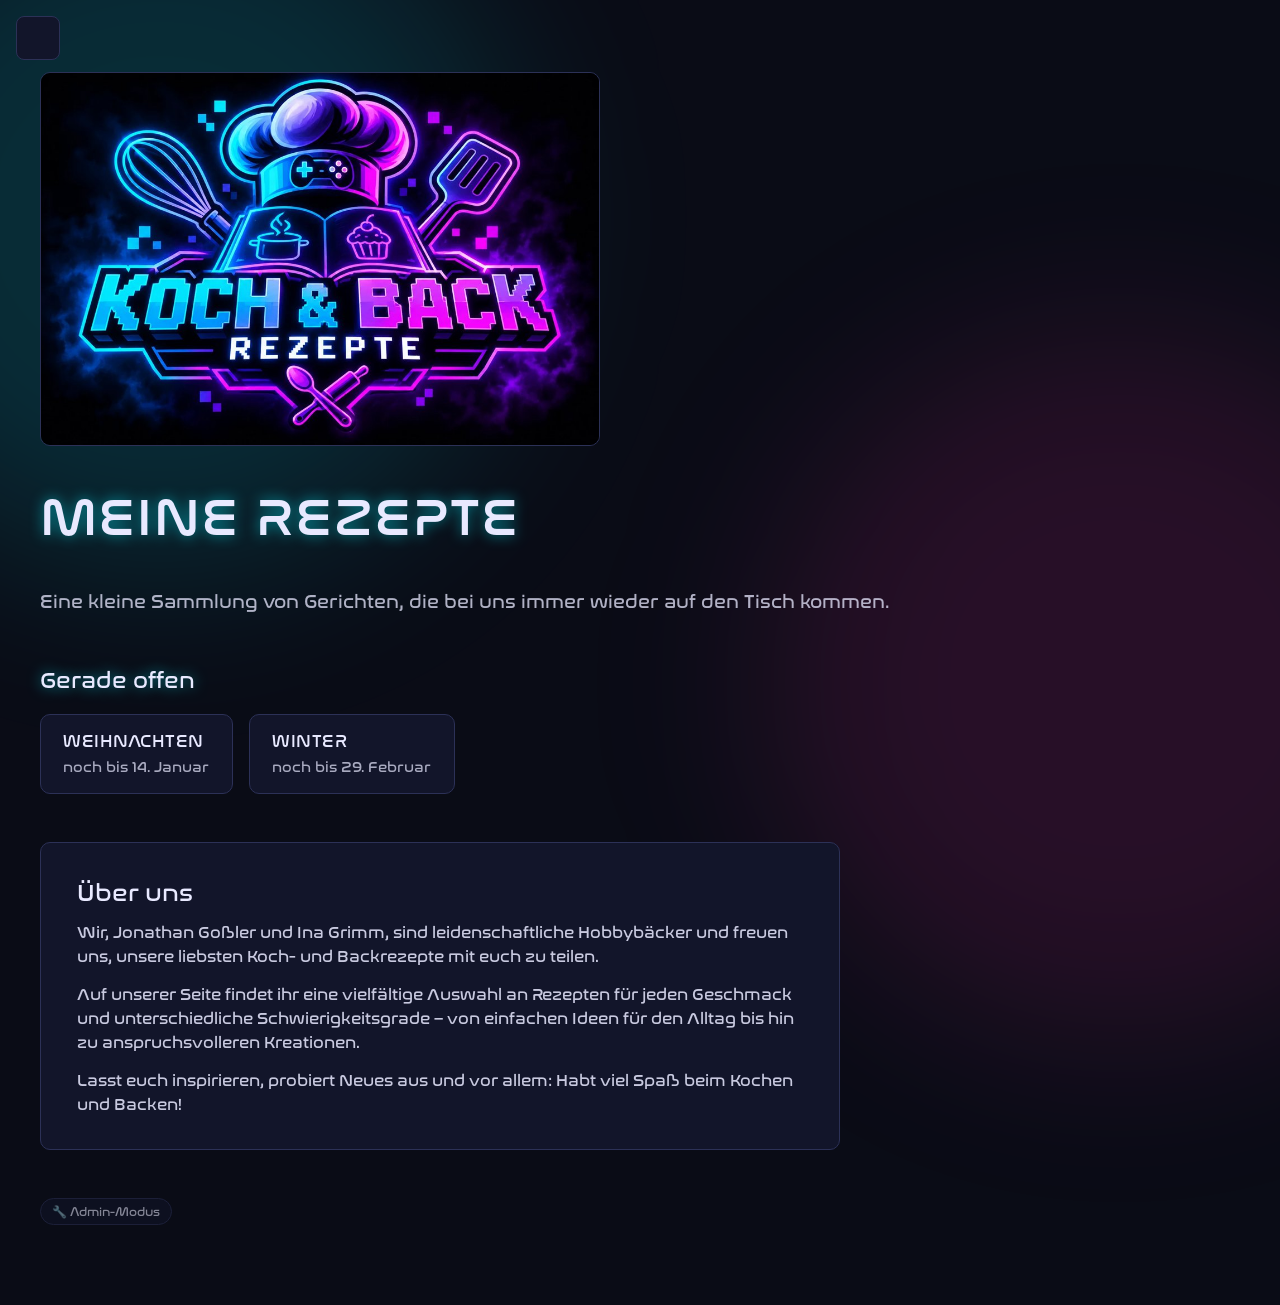
==== commit a8f2afa7: "Logo auf der Startseite und Vorschaubild für geteilte Links Co-Authored-By: Claude Sonnet 5.5 <norep" ====
--- a/index.html
+++ b/index.html
@@ -11,6 +11,11 @@
   <meta property="og:title" content="Meine Rezepte">
   <meta property="og:description" content="Unsere Rezeptsammlung zum Backen und Kochen, mit Festen und Jahreszeiten.">
   <meta property="og:url" content="https://redcommand99779.github.io/websiterezepte/">
+  <meta property="og:image" content="https://redcommand99779.github.io/websiterezepte/bilder/vorschau.jpg">
+  <meta property="og:image:width" content="1200">
+  <meta property="og:image:height" content="630">
+  <meta property="og:image:alt" content="Koch &amp; Back Rezepte">
+  <meta name="twitter:card" content="summary_large_image">
   <link rel="icon" type="image/svg+xml" href="favicon.svg">
   <link rel="stylesheet" href="style.css">
 </head>
--- a/style.css
+++ b/style.css
@@ -12,10 +12,12 @@
   --linie: #2c3157;
   --backen: #ff2ea6;
   --kochen: #00f0ff;
+  --akzent: #00f0ff;
+  --akzent-rgb: 0, 240, 255;
   --font-headline: "Nasalization", sans-serif;
   --font-body: "Nasalization", sans-serif;
-  --karte-glow: 0 0 22px rgba(0, 240, 255, 0.25);
-  --headline-glow: 0 0 14px rgba(0, 240, 255, 0.55);
+  --karte-glow: 0 0 22px rgba(var(--akzent-rgb), 0.25);
+  --headline-glow: 0 0 14px rgba(var(--akzent-rgb), 0.55);
   --headline-transform: uppercase;
   --headline-spacing: 0.04em;
 }
@@ -50,7 +52,7 @@
 body::before {
   top: -15%;
   left: -15%;
-  background: rgba(0, 240, 255, 0.14);
+  background: rgba(var(--akzent-rgb), 0.14);
   animation: glow-drift-a 24s ease-in-out infinite alternate;
 }
 
@@ -194,7 +196,7 @@
 .seitenleiste-knopf:hover,
 .seitenleiste-knopf[aria-expanded="true"] {
   border-color: var(--text);
-  box-shadow: 0 0 14px rgba(0, 240, 255, 0.4);
+  box-shadow: 0 0 14px rgba(var(--akzent-rgb), 0.4);
 }
 
 .seitenleiste-hintergrund {
@@ -233,7 +235,7 @@
 .seitenleiste.offen {
   transform: none;
   visibility: visible;
-  box-shadow: 0 0 30px rgba(0, 240, 255, 0.2);
+  box-shadow: 0 0 30px rgba(var(--akzent-rgb), 0.2);
   transition-delay: 0s;
 }
 
@@ -272,7 +274,24 @@
 .seitenleiste-link.aktiv {
   background: var(--text);
   color: var(--bg);
-  box-shadow: 0 0 18px rgba(0, 240, 255, 0.55);
+  box-shadow: 0 0 18px rgba(var(--akzent-rgb), 0.55);
+}
+
+.seitenleiste-link.mit-farbe {
+  position: relative;
+  padding-left: 1.9rem;
+}
+
+.seitenleiste-link.mit-farbe::before {
+  content: "";
+  position: absolute;
+  top: 1.05rem;
+  left: 0.8rem;
+  width: 9px;
+  height: 9px;
+  border-radius: 50%;
+  background: var(--farbe);
+  box-shadow: 0 0 6px var(--farbe);
 }
 
 .seitenleiste-link small {
@@ -507,7 +526,7 @@
 .offen-karte:hover {
   transform: translateY(-3px);
   box-shadow: var(--karte-glow);
-  border-color: var(--kochen);
+  border-color: var(--akzent);
 }
 
 .offen-karte strong {
@@ -520,6 +539,149 @@
 .offen-karte small {
   font-size: 0.9rem;
   opacity: 0.7;
+}
+
+.kochmodus-knopf {
+  margin-bottom: 1.5rem;
+  padding: 0.7rem 1.4rem;
+  font-family: var(--font-headline);
+  font-size: 1rem;
+  color: var(--bg);
+  background: var(--akzent);
+  border: 0;
+  border-radius: 8px;
+  cursor: pointer;
+  box-shadow: 0 0 16px rgba(var(--akzent-rgb), 0.5);
+}
+
+.kochmodus-knopf:hover {
+  filter: brightness(1.1);
+}
+
+.kochmodus-knopf:focus-visible {
+  outline: 2px solid var(--text);
+  outline-offset: 3px;
+}
+
+.kochmodus {
+  position: fixed;
+  inset: 0;
+  z-index: 200;
+  display: flex;
+  flex-direction: column;
+  background: var(--bg);
+  color: var(--text);
+}
+
+.kochmodus-kopf {
+  display: flex;
+  align-items: flex-start;
+  justify-content: space-between;
+  gap: 1rem;
+  padding: 1rem 1.25rem 0.75rem;
+}
+
+.kochmodus-rezept {
+  display: block;
+  font-family: var(--font-headline);
+  font-size: 1.1rem;
+}
+
+.kochmodus-kopf small {
+  display: block;
+  margin-top: 0.15rem;
+  font-size: 0.9rem;
+  opacity: 0.65;
+}
+
+.kochmodus-zu {
+  flex: none;
+  width: 44px;
+  height: 44px;
+  font-size: 1.2rem;
+  color: var(--text);
+  background: var(--karte-bg);
+  border: 1px solid var(--linie);
+  border-radius: 8px;
+  cursor: pointer;
+}
+
+.kochmodus-fortschritt {
+  height: 4px;
+  background: var(--linie);
+}
+
+.kochmodus-fortschritt span {
+  display: block;
+  height: 100%;
+  background: var(--akzent);
+  box-shadow: 0 0 10px rgba(var(--akzent-rgb), 0.7);
+  transition: width 0.2s ease;
+}
+
+.kochmodus-inhalt {
+  flex: 1;
+  overflow-y: auto;
+  padding: 1.5rem 1.25rem;
+  max-width: 900px;
+  width: 100%;
+  margin: 0 auto;
+}
+
+.kochmodus-titel {
+  margin: 0 0 1.25rem;
+  font-family: var(--font-headline);
+  font-size: 1.1rem;
+  font-weight: 600;
+  color: var(--akzent);
+  text-shadow: var(--headline-glow);
+}
+
+.kochmodus-text {
+  margin: 0;
+  font-size: clamp(1.6rem, 4.5vw, 2.6rem);
+  line-height: 1.5;
+}
+
+.kochmodus-zutaten {
+  margin: 0;
+  padding-left: 1.4rem;
+  font-size: clamp(1.3rem, 3.6vw, 2rem);
+  line-height: 1.6;
+}
+
+.kochmodus-fuss {
+  display: flex;
+  gap: 0.75rem;
+  padding: 0.75rem 1.25rem 1.25rem;
+}
+
+.kochmodus-fuss button {
+  flex: 1;
+  min-height: 56px;
+  font-family: var(--font-headline);
+  font-size: 1.1rem;
+  color: var(--text);
+  background: var(--karte-bg);
+  border: 1px solid var(--linie);
+  border-radius: 10px;
+  cursor: pointer;
+}
+
+.kochmodus-fuss .kochmodus-weiter {
+  color: var(--bg);
+  background: var(--akzent);
+  border-color: var(--akzent);
+}
+
+.kochmodus-fuss button:disabled {
+  opacity: 0.35;
+  cursor: default;
+}
+
+.kochmodus button:focus-visible {
+  outline: 2px solid var(--text);
+  outline-offset: 2px;
 }
 
 .rezept-titel {
@@ -570,11 +732,6 @@
 
 #rezept-detail li {
   margin-bottom: 0.35rem;
-}
-
-.rezept-pdf {
-  display: inline-block;
-  margin-top: 1.75rem;
 }
 
 .leer-hinweis {
@@ -612,9 +769,9 @@
 }
 
 .suche-feld:focus-visible {
-  outline: 2px solid var(--kochen);
+  outline: 2px solid var(--akzent);
   outline-offset: 2px;
-  border-color: var(--kochen);
+  border-color: var(--akzent);
 }
 
 .filter-leiste {
@@ -697,7 +854,7 @@
 .karte:hover {
   transform: translateY(-3px);
   box-shadow: var(--karte-glow);
-  border-color: var(--kochen);
+  border-color: var(--akzent);
 }
 
 .karte img {
@@ -783,8 +940,8 @@
 }
 
 .button:hover {
-  border-color: var(--kochen);
-  box-shadow: 0 0 10px rgba(0, 240, 255, 0.4);
+  border-color: var(--akzent);
+  box-shadow: 0 0 10px rgba(var(--akzent-rgb), 0.4);
 }
 
 .admin-bereich {
@@ -810,7 +967,7 @@
 .admin-toggle:hover,
 .admin-toggle:focus-visible {
   opacity: 1;
-  border-color: var(--kochen);
+  border-color: var(--akzent);
 }
 
 .admin-badge {
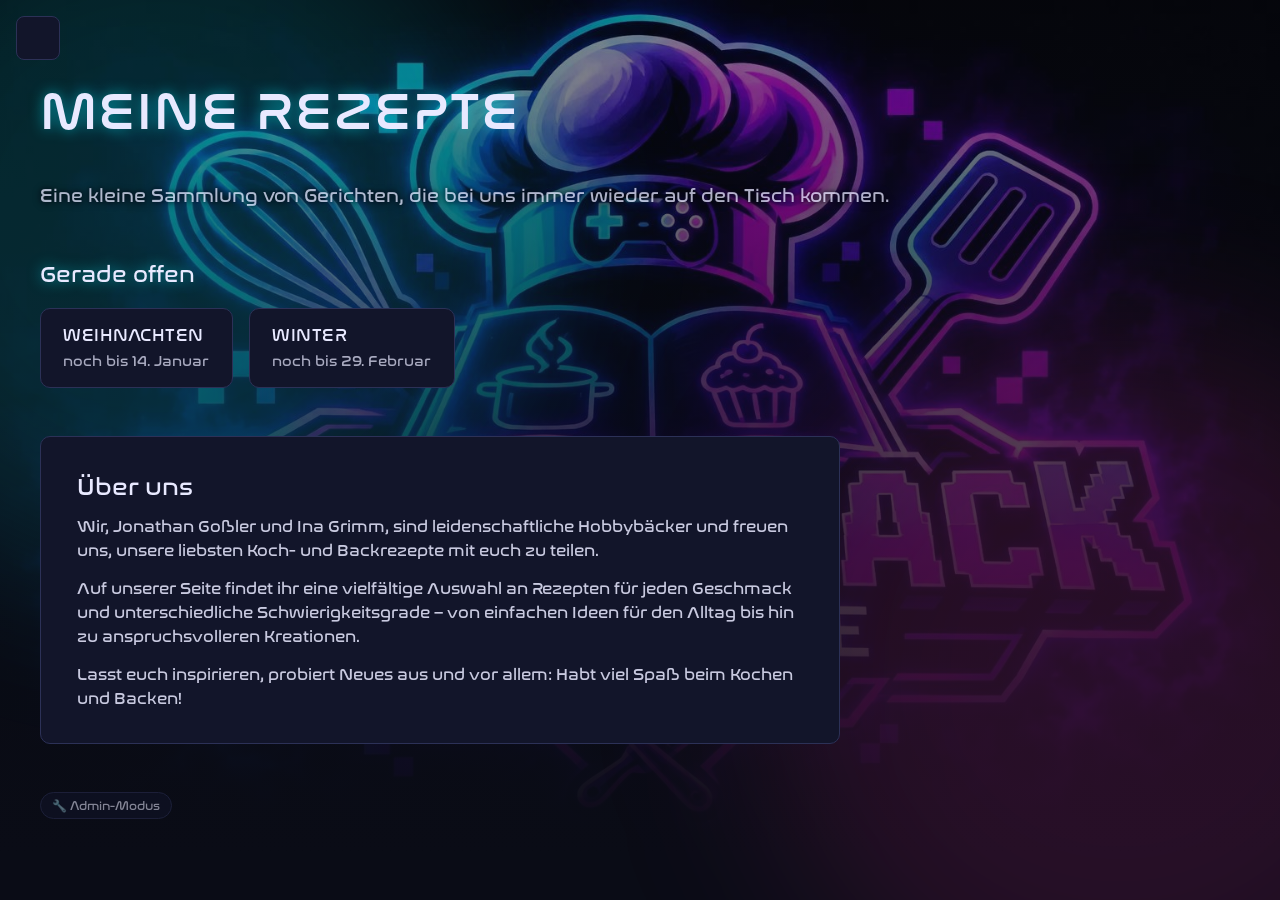
==== commit e8c1780c: "Logo als Hintergrund der Startseite, Favicon aus dem Logo Co-Authored-By: Claude Sonnet 5.5 <noreply" ====
--- a/index.html
+++ b/index.html
@@ -16,10 +16,11 @@
   <meta property="og:image:height" content="630">
   <meta property="og:image:alt" content="Koch &amp; Back Rezepte">
   <meta name="twitter:card" content="summary_large_image">
-  <link rel="icon" type="image/svg+xml" href="favicon.svg">
+  <link rel="icon" type="image/png" href="favicon.png">
+  <link rel="apple-touch-icon" href="apple-touch-icon.png">
   <link rel="stylesheet" href="style.css">
 </head>
-<body>
+<body class="startseite">
   <main>
     <div class="leinwand-aussen" id="leinwand-aussen">
       <div class="leinwand" id="leinwand"></div>
--- a/style.css
+++ b/style.css
@@ -1019,3 +1019,15 @@
     margin-bottom: 1.5rem;
   }
 }
+
+/* Startseite: das Logo als abgedunkelter Hintergrund, nach unten in die Seitenfarbe ausgeblendet */
+body.startseite {
+  background:
+    linear-gradient(to bottom, rgba(10, 12, 22, 0.45) 0%, rgba(10, 12, 22, 0.8) 55%, var(--bg) 100%) top center / 100% 66.7vw no-repeat,
+    url("bilder/hintergrund.jpg") top center / 100% auto no-repeat,
+    var(--bg);
+}
+
+body.startseite .leinwand-p {
+  text-shadow: 0 1px 8px var(--bg), 0 0 4px var(--bg);
+}
